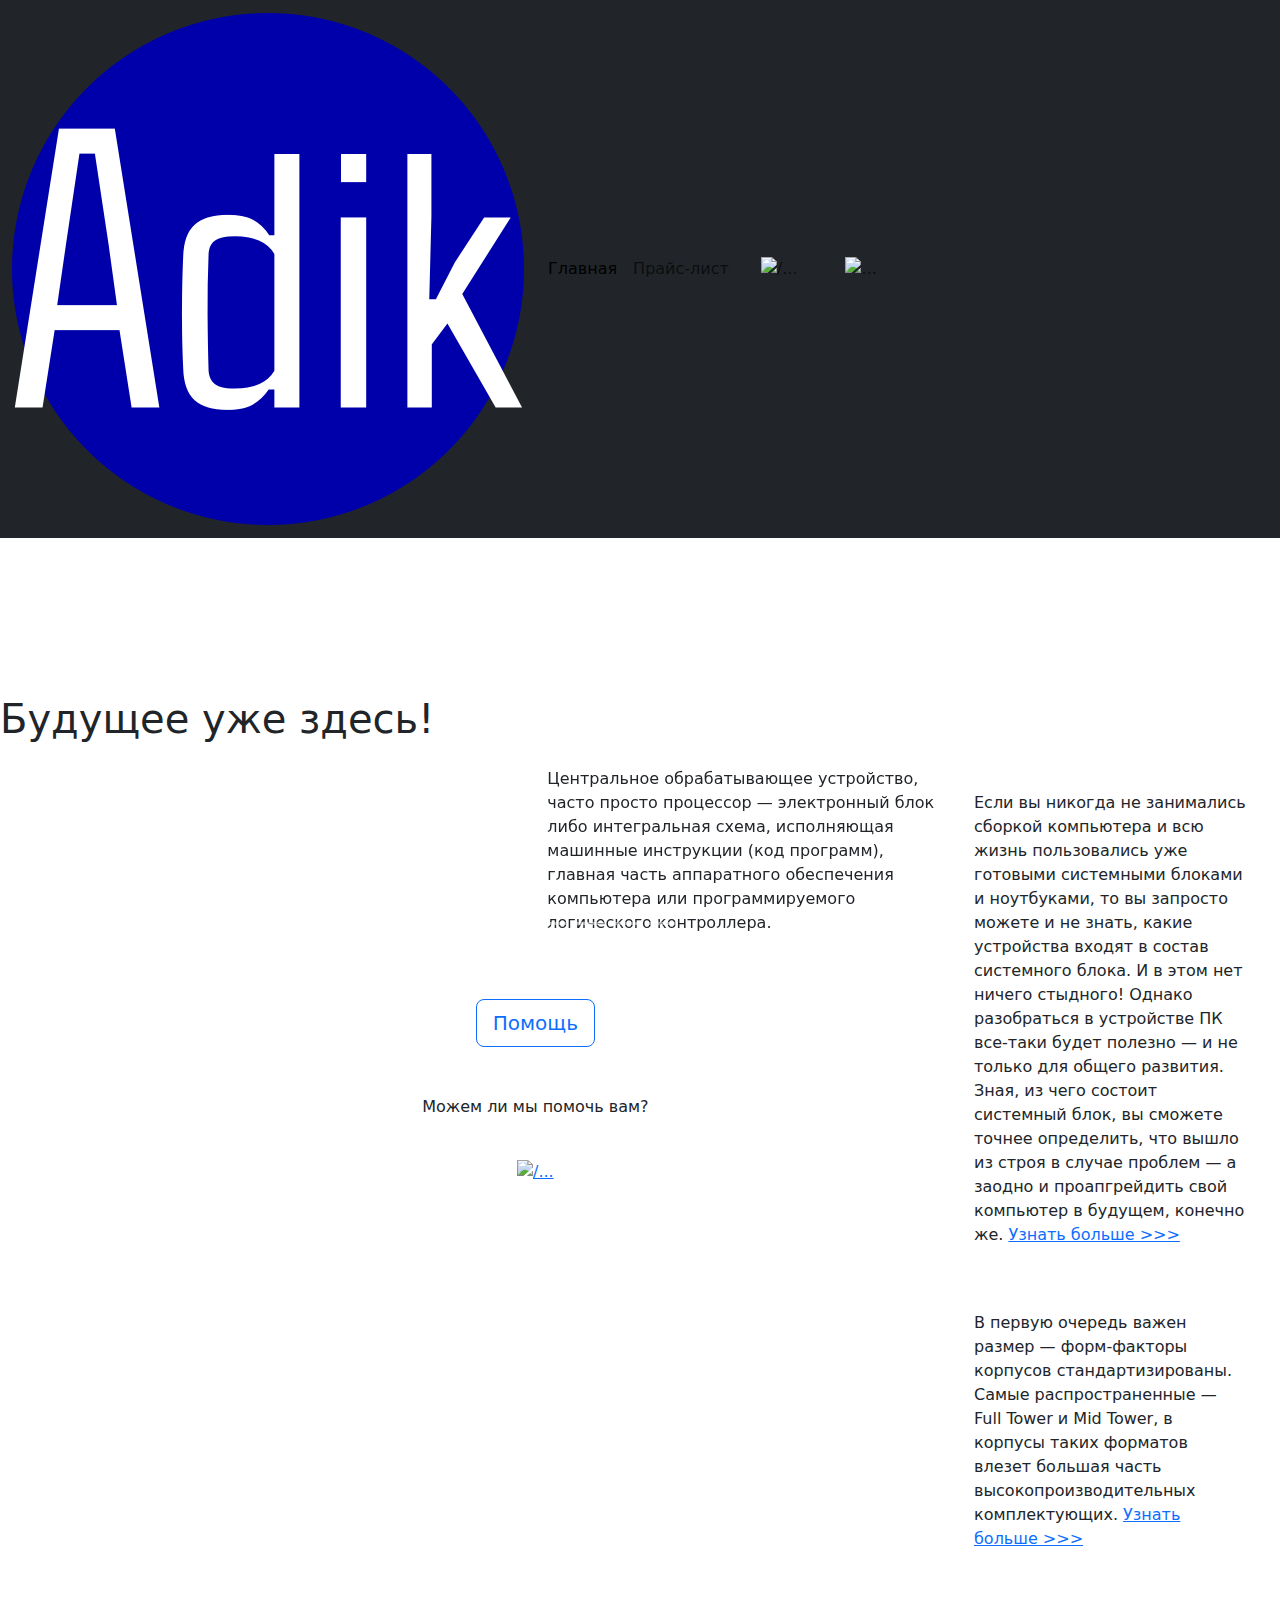
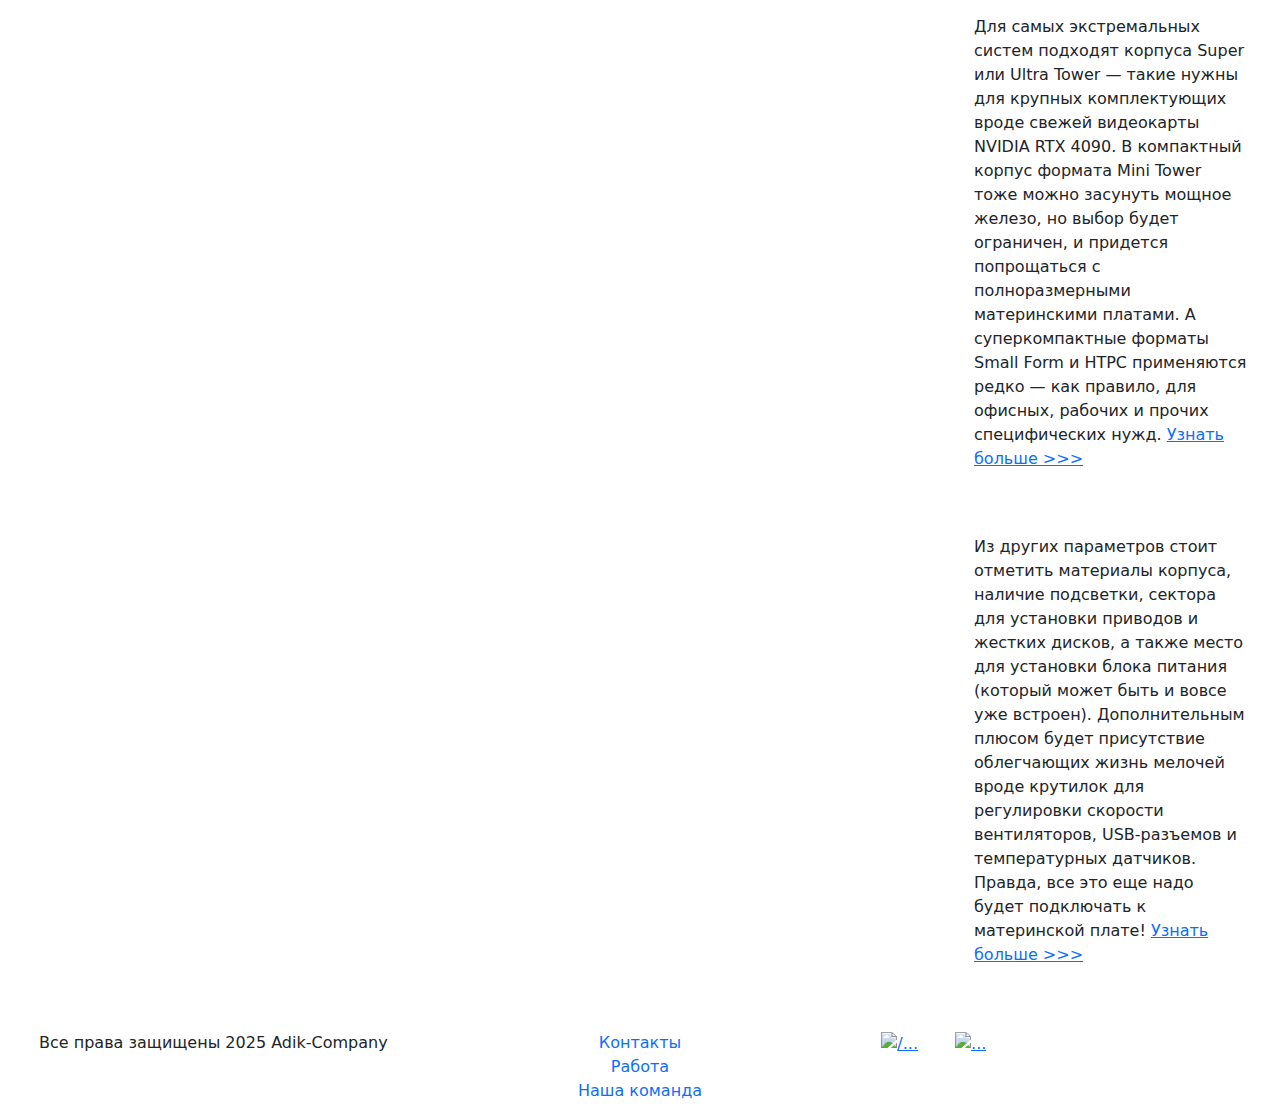
==== index.html @ e3159542 "Add files via upload" ====
<!DOCTYPE html>
<html lang="ru">

<head>
  <meta charset="UTF-8">
  <meta name="viewport" content="width=
    , initial-scale=1.0">
  <title>Adik</title>
  <link href="https://cdn.jsdelivr.net/npm/bootstrap@5.3.3/dist/css/bootstrap.min.css" rel="stylesheet"
    integrity="sha384-QWTKZyjpPEjISv5WaRU9OFeRpok6YctnYmDr5pNlyT2bRjXh0JMhjY6hW+ALEwIH" crossorigin="anonymous">
  <link rel="stylesheet" href="source/styles/mycss.css">
  <link rel="stylesheet" href="source/styles/bgvideo.css">
  <link rel="apple-touch-icon" sizes="180x180" href="source/files/favicon_io (1)/apple-touch-icon.png">
  <link rel="icon" type="image/png" sizes="32x32" href="source/files/favicon_io (1)/favicon-32x32.png">
  <link rel="icon" type="image/png" sizes="16x16" href="source/files/favicon_io (1)/favicon-16x16.png">
  <link rel="manifest" href="source/files/favicon_io (1)/site.webmanifest">
  <link rel="stylesheet" href="source/styles/bgvideo.css">
</head>

<body>
  <header>
    <!-- просто для удобства типо шапка  -->
    <nav class="navbar navbar-expand-lg bg-dark">
      <!-- bg - цвет панели -->
      <div class="container-fluid">
        <a class="navbar-brand" href="/"><img src="source/files/android-chrome-512x512.png" alt=""></a>
        <button class="navbar-toggler" type="button" data-bs-toggle="collapse" data-bs-target="#navbarNav"
          aria-controls="navbarNav" aria-expanded="false" aria-label="Toggle navigation">
          <span class="navbar-toggler-icon"></span>
        </button>
        <div class="collapse navbar-collapse" id="navbarNav">
          <ul class="navbar-nav">
            <li class="nav-item">
              <a class="nav-link active" aria-current="page" href="/">Главная</a>
            </li>
            <li class="nav-item">
              <a class="nav-link" href="pricing.html">Прайс-лист</a>
            </li>
            <li class="nav-item">
              <a class="nav-link" href="https://www.youtube.com/">
                <img style="width: 35px; margin-inline: 1em; ;" src="source/images/yt.png" alt="/...">
              </a>
            </li>
            <li class="nav-item">
              <a class="nav-link" href="https://t.me/Justspectr57">
                <img style="width: 25px; margin-inline: 1em; ;" src="source/images/tg.png" alt="...">
              </a>
            </li>

          </ul>
        </div>
      </div>
    </nav>

  </header>

  <section>
   <div class="bg-video">
     <video src="source/files/Smoke_43___4K_res.mp4" type="video/mp4" autoplay muted loop></video>
    <div class="effect"></div>
     <div class="video-text">
    <h1>Будущее уже здесь!</h1>
    </div>
     <!-- video loop в цикле  -->
   

   </div>
   
  
    <div class=".container-fluid m-4">
      <!-- m-4 озночает margin(отсуп)от всего этого контейнера во все стороны отсуп 4 -->
      <div class="row">
        <div class="col-lg-1">
        </div>

        <div class="col-lg-8 col-md-12">
          <div class="row">

            <div id="carouselExampleIndicators" class="carousel slide">
              <div class="carousel-indicators">
                <button type="button" data-bs-target="#carouselExampleIndicators" data-bs-slide-to="0" class="active"
                  aria-current="true" aria-label="Slide 1"></button>
                <button type="button" data-bs-target="#carouselExampleIndicators" data-bs-slide-to="1"
                  aria-label="Slide 2"></button>
                <button type="button" data-bs-target="#carouselExampleIndicators" data-bs-slide-to="2"
                  aria-label="Slide 3"></button>
                <button type="button" data-bs-target="#carouselExampleIndicators" data-bs-slide-to="3"
                  aria-label="Slide 4"></button>
                <button type="button" data-bs-target="#carouselExampleIndicators" data-bs-slide-to="4"
                  aria-label="Slide 5"></button>
                <button type="button" data-bs-target="#carouselExampleIndicators" data-bs-slide-to="5"
                  aria-label="Slide 6"></button>
                <button type="button" data-bs-target="#carouselExampleIndicators" data-bs-slide-to="6"
                  aria-label="Slide 7"></button>
                <button type="button" data-bs-target="#carouselExampleIndicators" data-bs-slide-to="7"
                  aria-label="Slide 8"></button>

              </div>

              <div class="carousel-inner">
                <div class="carousel-item active">
                  <div class="d-block w-100">
                    <div class="row">
                      <div class="col-lg-6 col-md-6">
                        <img src="source/images/cpu.png" class="w-100" alt="">
                      </div>
                      <div class="col-lg-6 col-md-6 slide-text">
                        <p>Центральное обрабатывающее устройство, часто просто процессор — электронный блок либо
                          интегральная схема, исполняющая машинные инструкции (код программ), главная часть аппаратного
                          обеспечения компьютера или программируемого логического контроллера.</p>
                      </div>
                    </div>
                  </div>
                </div>
                <div class="carousel-item">
                  <div class="d-block w-100">
                    <div class="row">
                      <div class="col-lg-6 col-md-6">
                        <img src="source/images/gaming pc.png" class="w-100" alt="">
                      </div>
                      <div class="col-lg-6 col-md-6 slide-text">
                        <p>Игровой компьютер (игровой ПК) — персональный компьютер (ПК), предназначенный и рассчитанный
                          по конфигурации для компьютерных игр. Основным отличием игровых ПК от обычных является
                          добавление геймплейно-ориентированных компонентов, таких как одна или более мощных видеокарт.
                        </p>
                      </div>
                    </div>
                  </div>
                </div>

                <div class="carousel-item">
                  <div class="d-block w-100">
                    <div class="row">
                      <div class="col-lg-6 col-md-6">
                        <img src="source/images/gpu.png" class="w-100" alt="">
                      </div>
                      <div class="col-lg-6 col-md-6 slide-text">
                        <p>Видеокарта, или графический ускоритель, — это аппаратное устройство, которое отвечает за
                          обработку и вывод графики на экран вашего компьютера или ноутбука. Она преобразует цифровые
                          данные в визуальные изображения, которые вы видите на мониторе. Видеокарты бывают встроенные
                          (интегрированные) и дискретные (отдельные).</p>
                      </div>
                    </div>
                  </div>
                </div>
                <div class="carousel-item">
                  <div class="d-block w-100">
                    <div class="row">
                      <div class="col-lg-6 col-md-6">
                        <img src="source/images/controller.png" class="w-100" alt="">
                      </div>
                      <div class="col-lg-6 col-md-6 slide-text">
                        <p>Геймпад. Игровой пульт (геймпад — англ. gamepad, джойпад — англ. joypad) — тип игрового
                          манипулятора. Представляет собой пульт, который удерживается двумя руками, для контроля его
                          элементами управления используются большие пальцы рук (в современных геймпадах также часто
                          используются указательные и средние пальцы).</p>
                      </div>
                    </div>
                  </div>
                </div>
                <div class="carousel-item">
                  <div class="d-block w-100">
                    <div class="row">
                      <div class="col-lg-6 col-md-6">
                        <img src="source/images/other.png" class="w-100" alt="">
                      </div>
                      <div class="col-lg-6 col-md-6 slide-text">
                        <p>Аппараатное обеспечение, аппаратные средства, компьютерные комплектующие, «железо»,
                          (английское hardware) — электронные и механические части вычислительного устройства, входящие
                          в состав системы или сети, исключая программное обеспечение и данные (информацию, которую
                          вычислительная система хранит и обрабатывает).</p>
                      </div>
                    </div>
                  </div>
                </div>
                <div class="carousel-item">
                  <div class="d-block w-100">
                    <div class="row">
                      <div class="col-lg-6 col-md-6">
                        <img src="source/images/laptop.png" class="w-100" alt="">
                      </div>
                      <div class="col-lg-6 col-md-6 slide-text">
                        <p>Если вы играете только дома, тогда рекомендуем выбирать игровой компьютер. Он мощнее,
                          дешевле, легче поддаётся апгрейду и позволяет обустроить удобную геймерскую станцию.
                          Если вы играете в перерывах от работы, тогда геймерский ноутбук — идеальный вариант.</p>
                      </div>
                    </div>
                  </div>
                </div>
                <div class="carousel-item">
                  <div class="d-block w-100">
                    <div class="row">
                      <div class="col-lg-6 col-md-6">
                        <img src="source/images/acc.png" class="w-100" alt="">
                      </div>
                      <div class="col-lg-6 col-md-6 slide-text">
                        <p>Охлаждение ПК — это набор средств для отвода тепла от нагревающихся в процессе работы
                          компьютерных компонентов (процессор, чипсет, транзисторы и диоды и пр.)</p>
                      </div>
                    </div>
                  </div>
                </div>
                <div class="carousel-item">
                  <div class="d-block w-100">
                    <div class="row">
                      <div class="col-lg-6 col-md-6">
                        <img src="source/images/vr.png" class="w-100" alt="">
                      </div>
                      <div class="col-lg-6 col-md-6 slide-text">
                        <p>Наголовный дисплей (англ. Head-mounted display), также распространены вариант шлем
                          виртуальной реальности и очки виртуальной реальности </p>
                      </div>
                    </div>
                  </div>
                </div>

              </div>

              <button class="carousel-control-prev" type="button" data-bs-target="#carouselExampleIndicators"
                data-bs-slide="prev">
                <span class="carousel-control-prev-icon" aria-hidden="true"></span>
                <span class="visually-hidden">Previous</span>
              </button>
              <button class="carousel-control-next" type="button" data-bs-target="#carouselExampleIndicators"
                data-bs-slide="next">
                <span class="carousel-control-next-icon" aria-hidden="true"></span>
                <span class="visually-hidden">Next</span>
              </button>
            </div>


            <div class="col-lg-12 col-md-12 text-center mt-4">
              <a href="https://t.me/Justspectr57"><button type="button" class="btn btn-outline-primary btn-lg my-4">Помощь</button></a>
            </div>

            <div class="col-lg-12 col-md-12 text-center mt-4">
              <p>Можем ли мы помочь вам?</p>
            </div>
            <div class="col-lg-12 col-md-12 text-center mt-4">
              <a href="https://t.me/Justspectr57"><img class="call-anim" style="width: 40px; ;" src="source/images/phone.png" alt="/..."></a>
            </div>
          </div>
        </div>
        <!-- боковой отступ -->

        <!-- контент посередине 8 долей из 12 -->

        <!-- правая боков.навиг панель  -->
        <div class="col-lg-3 col-md-12">
          <div class="row px-2">
            <div class="col-lg-12 sidebar my-4">
              <p>Если вы никогда не занимались сборкой компьютера и всю жизнь пользовались уже готовыми системными
                блоками и ноутбуками, то вы запросто можете и не знать, какие устройства входят в состав системного
                блока. И в этом нет ничего стыдного! Однако разобраться в устройстве ПК все-таки будет полезно — и не
                только для общего развития. Зная, из чего состоит системный блок, вы сможете точнее определить, что
                вышло из строя в случае проблем — а заодно и проапгрейдить свой компьютер в будущем, конечно же. <a
                  href="https://ru.wikipedia.org/wiki/%D0%9F%D0%B5%D1%80%D1%81%D0%BE%D0%BD%D0%B0%D0%BB%D1%8C%D0%BD%D1%8B%D0%B9_%D0%BA%D0%BE%D0%BC%D0%BF%D1%8C%D1%8E%D1%82%D0%B5%D1%80">Узнать больше >>> </a></p>
            </div>

            <div class="col-lg-12 sidebar my-4">
              <p>В первую очередь важен размер — форм-факторы корпусов стандартизированы. Самые распространенные — Full
                Tower и Mid Tower, в корпусы таких форматов влезет большая часть высокопроизводительных комплектующих.
                <a href="https://ru.wikipedia.org/wiki/%D0%9F%D0%B5%D1%80%D1%81%D0%BE%D0%BD%D0%B0%D0%BB%D1%8C%D0%BD%D1%8B%D0%B9_%D0%BA%D0%BE%D0%BC%D0%BF%D1%8C%D1%8E%D1%82%D0%B5%D1%80">Узнать больше >>> </a>
              </p>
            </div>

            <div class="col-lg-12 sidebar my-4">
              <p>Для самых экстремальных систем подходят корпуса Super или Ultra Tower — такие нужны для крупных
                комплектующих вроде свежей видеокарты NVIDIA RTX 4090. В компактный корпус формата Mini Tower тоже можно
                засунуть мощное железо, но выбор будет ограничен, и придется попрощаться с полноразмерными материнскими
                платами. А суперкомпактные форматы Small Form и HTPC применяются редко — как правило, для офисных,
                рабочих и прочих специфических нужд.
                <a href="https://ru.wikipedia.org/wiki/%D0%9F%D0%B5%D1%80%D1%81%D0%BE%D0%BD%D0%B0%D0%BB%D1%8C%D0%BD%D1%8B%D0%B9_%D0%BA%D0%BE%D0%BC%D0%BF%D1%8C%D1%8E%D1%82%D0%B5%D1%80">Узнать
                  больше >>> </a>
              </p>
            </div>

            <div class="col-lg-12 sidebar my-4">
              <p>Из других параметров стоит отметить материалы корпуса, наличие подсветки, сектора для установки
                приводов и жестких дисков, а также место для установки блока питания (который может быть и вовсе уже
                встроен). Дополнительным плюсом будет присутствие облегчающих жизнь мелочей вроде крутилок для
                регулировки скорости вентиляторов, USB-разъемов и температурных датчиков. Правда, все это еще надо будет
                подключать к материнской плате!
                <a href="https://ru.wikipedia.org/wiki/%D0%9F%D0%B5%D1%80%D1%81%D0%BE%D0%BD%D0%B0%D0%BB%D1%8C%D0%BD%D1%8B%D0%B9_%D0%BA%D0%BE%D0%BC%D0%BF%D1%8C%D1%8E%D1%82%D0%B5%D1%80">Узнать
                  больше >>> </a>
              </p>
            </div>

          </div>



          <!-- делим боковую панель так же на 12 чаасстей  -->
        </div>

      </div>

    </div>

  </section>
  <!-- основной контенет  -->
 
  <footer class="mt-4">
    <div class="container-fluid">
      <div class="row">
        <div class="col-lg-4 col-md-12 footer-text text-center">
          <p>Все права защищены 2025 Adik-Company</p>
        </div>
        <div class="col-lg-4 col-md-12 footer-text text-center ">
          <a href="https://t.me/Justspectr57" style="text-decoration: none;" >
            <p>Контакты<br>Работа<br>Наша команда</p>
          </a>
        </div>
        <div class="col-lg-4 col-md-12 media-links">
          <a href="https://www.youtube.com/"><img style="width: 40px; margin-inline: 1em; ;" src="source/images/yt.png" alt="/..."></a>
          <a href="https://t.me/Justspectr57"><img style="width: 40px; margin-inline: 1em; ;" src="source/images/tg.png" alt="..."></a>
          <!-- img style можно указать размер отображения картинок -->
        </div>
      </div>
    </div>
  </footer>
  <!-- типо подвал (список контктов и тюд) -->


  <script src="https://cdn.jsdelivr.net/npm/bootstrap@5.3.3/dist/js/bootstrap.bundle.min.js"
    integrity="sha384-YvpcrYf0tY3lHB60NNkmXc5s9fDVZLESaAA55NDzOxhy9GkcIdslK1eN7N6jIeHz"
    crossorigin="anonymous"></script>
</body>

</html>
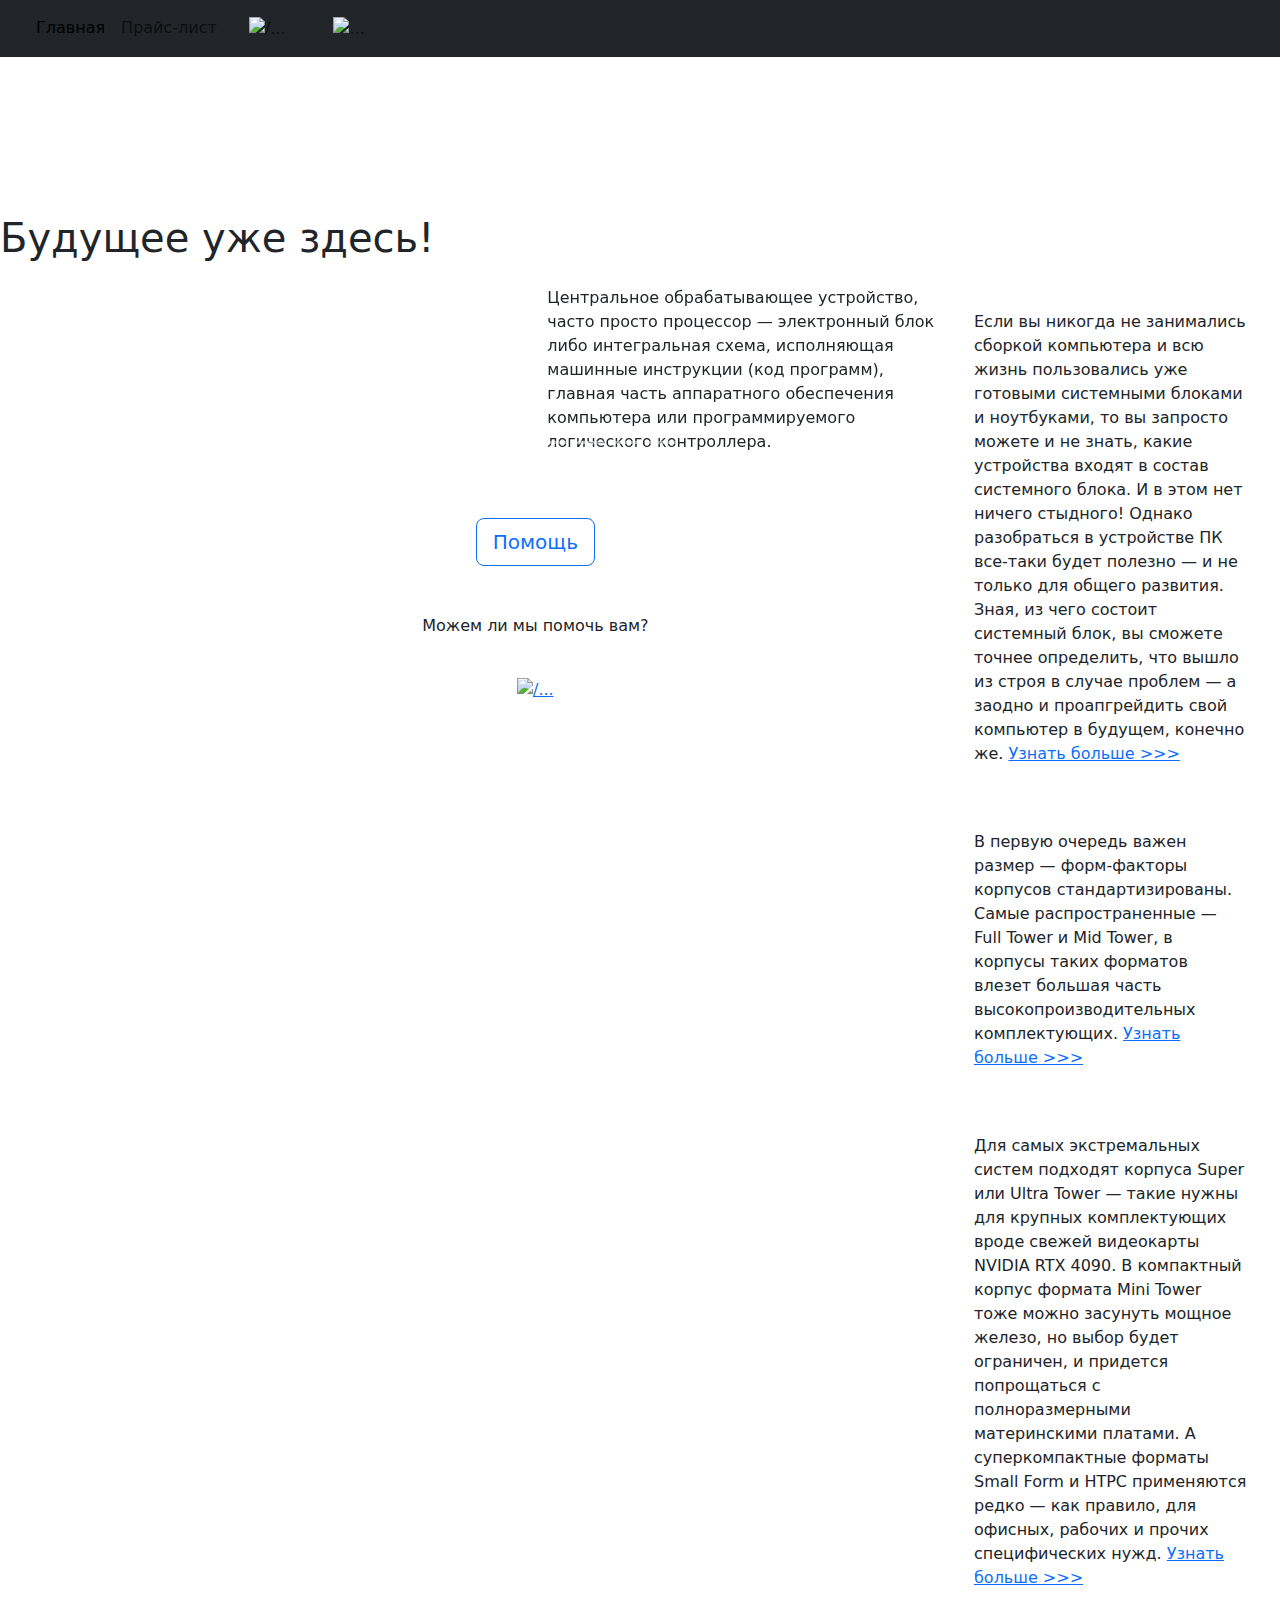
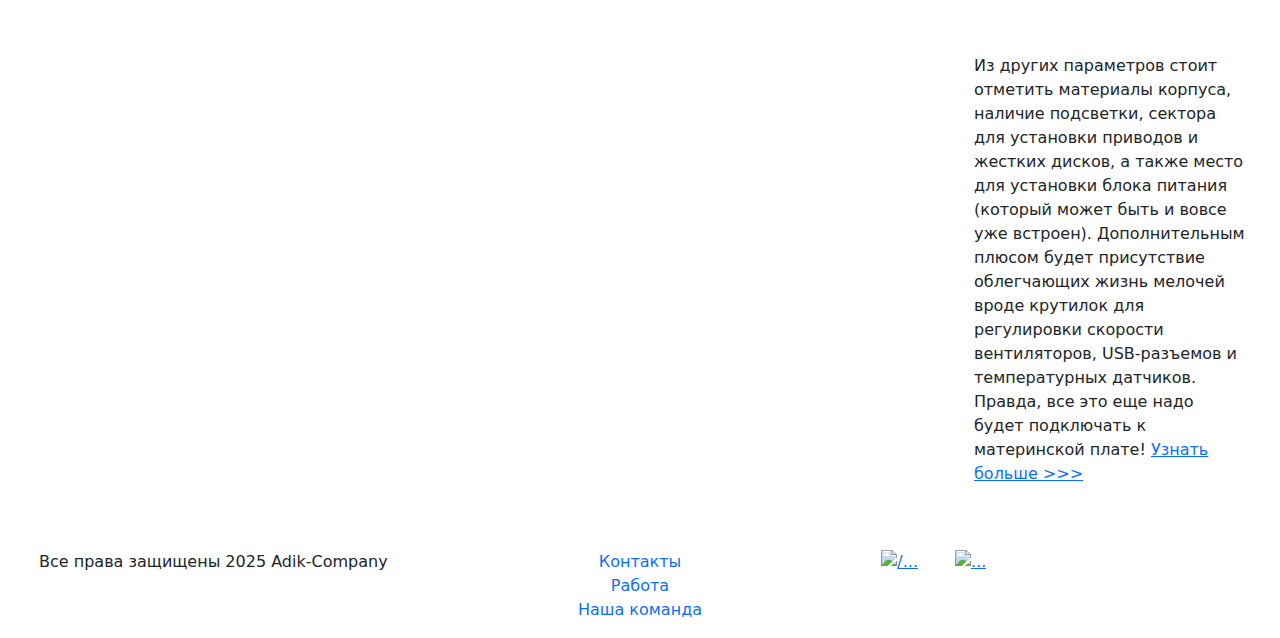
==== commit 417435c6: "Update index.html" ====
--- a/index.html
+++ b/index.html
@@ -56,7 +56,7 @@
 
   <section>
    <div class="bg-video">
-     <video src="source/files/Smoke_43___4K_res.mp4" type="video/mp4" autoplay muted loop></video>
+     <video src="source/files/video-bg.mp4" autoplay muted loop></video>
     <div class="effect"></div>
      <div class="video-text">
     <h1>Будущее уже здесь!</h1>
@@ -327,4 +327,4 @@
     crossorigin="anonymous"></script>
 </body>
 
-</html>+</html>
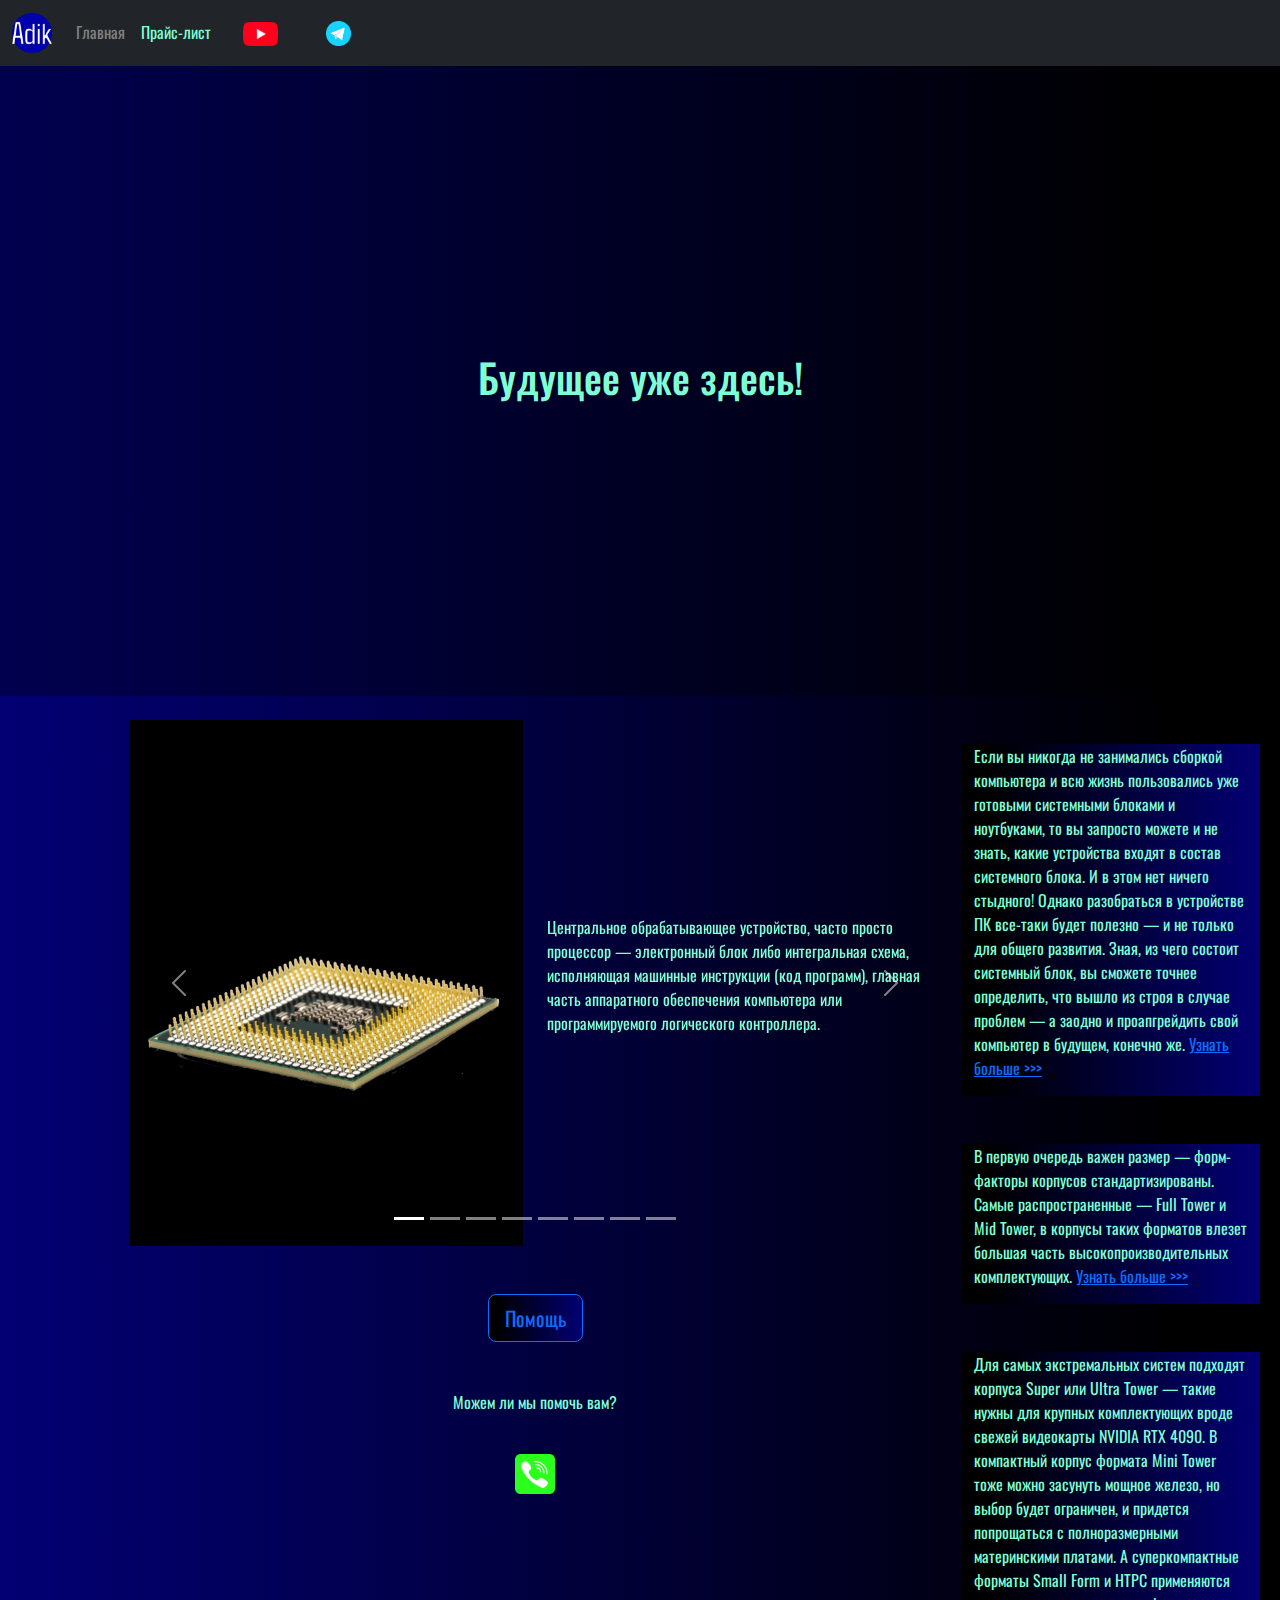
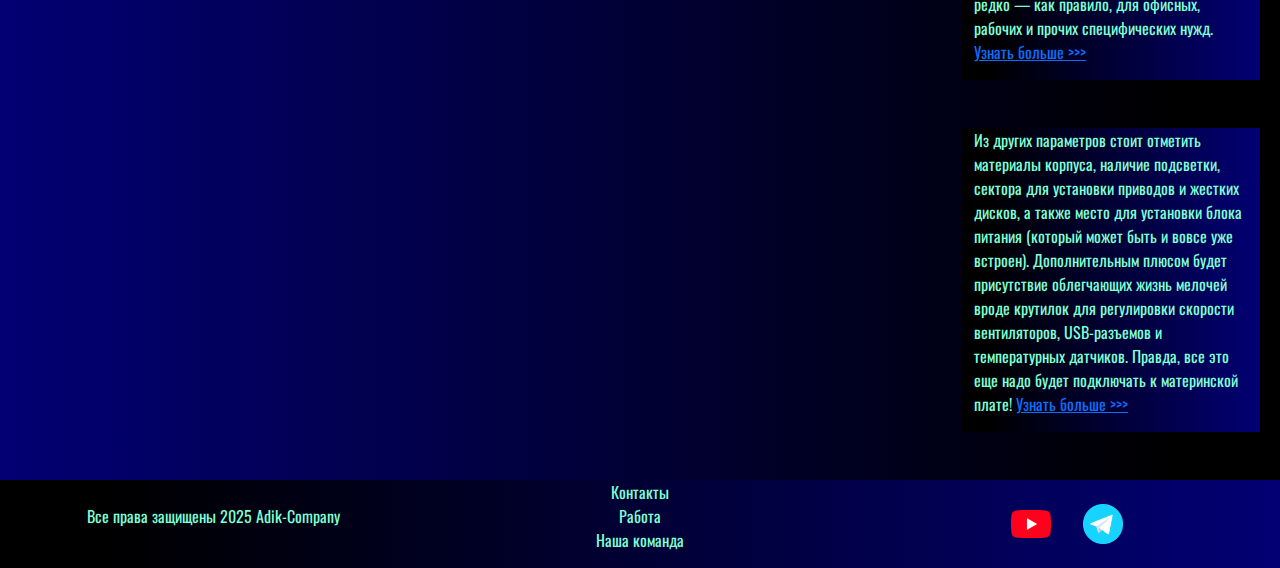
==== commit 8072c1ec: "Add files via upload" ====
--- a/index.html
+++ b/index.html
@@ -56,7 +56,7 @@
 
   <section>
    <div class="bg-video">
-     <video src="source/files/video-bg.mp4" autoplay muted loop></video>
+     <video src="source/files/video-bg.mp4" type="video/mp4" autoplay muted loop></video>
     <div class="effect"></div>
      <div class="video-text">
     <h1>Будущее уже здесь!</h1>
@@ -327,4 +327,4 @@
     crossorigin="anonymous"></script>
 </body>
 
-</html>
+</html>--- a/source/styles/mycss.css
+++ b/source/styles/mycss.css
@@ -0,0 +1,128 @@
+@import url(https://fonts.googleapis.com/css?family=Oswald&display=swap
+);
+/* подклбчения шрифта из гугла  */
+
+body {
+    background: linear-gradient(90deg, #020073 0%, #000000 92%);
+    font-family: Oswald, serif;
+    /* выбор шрифта для всего бади */
+}
+p {
+    color:aquamarine ;
+}
+.nav-link {
+    color: aquamarine;
+}
+.navbar-nav .nav-link.active {
+    color:grey
+}
+
+.navbar-brand img {
+width: 40px;
+}
+.navbar-toggler {
+    background-color: grey;
+}
+/* цвет бургера */
+
+#navbarNav {
+       
+      a:hover {
+        color: white;
+        background-color: black;
+      }
+}
+
+.sidebar {
+    color: aquamarine;
+    background: linear-gradient(270deg, #020073 0%, #000000 92%);
+
+}
+.card {
+    background: linear-gradient(270deg, #020073 0%, #000000 92%);
+    color: aquamarine;
+
+}
+
+.card a {
+    text-decoration: none;
+    color: aquamarine;
+
+}
+
+.slide-text, 
+.footer-text {
+    color: aquamarine;
+    margin: auto auto;
+    /* означает что и по горизантли и вертикали задать центральноеп положение внуткри контейнера
+      */
+}
+
+footer , .btn-outline-primary {
+    background: linear-gradient(270deg, #020073 0%, #000000 92%);
+    
+}
+.call-anim {
+    animation: call 2s ease 0s infinite normal forwards;
+}
+
+@keyframes call {
+	0%,
+	100% {
+		transform: translateX(0%);
+		transform-origin: 50% 50%;
+	}
+
+	15% {
+		transform: translateX(-30px) rotate(-6deg);
+	}
+
+	30% {
+		transform: translateX(15px) rotate(6deg);
+	}
+
+	45% {
+		transform: translateX(-15px) rotate(-3.6deg);
+	}
+
+	60% {
+		transform: translateX(9px) rotate(2.4deg);
+	}
+
+	75% {
+		transform: translateX(-6px) rotate(-1.2deg);
+	}
+}
+
+@media (max-width: 755px) {
+    .carousel-indicators {
+        display: none;
+    }
+
+}
+
+.media-links {
+    display: flex;
+    justify-content: center;
+    align-items: center;
+
+}
+/* text-center-встроенный в бустрап команда можно пририсывать к кла */
+
+.card {
+    margin: 4px;
+    padding: 5px;
+    height: 100%;
+    display: flex;
+    flex-direction: column;
+    margin: 0 -10px;
+}
+.fpw
+     { 
+        position: absolute; 
+        bottom: 20px; 
+       }
+.fpw2 {
+    position: absolute; 
+    bottom: 20px; 
+}
--- a/source/styles/bgvideo.css
+++ b/source/styles/bgvideo.css
@@ -0,0 +1,40 @@
+.bg-video  {
+    width: 100%;
+    height: 70vh; 
+    position:relative;
+    display: flex;
+    justify-content: center;
+    align-items: center;
+}
+
+
+
+
+.bg-video video {
+width: 100%;
+height: 70vh;
+position: absolute;
+top: 0;
+left: 0;
+object-fit: cover;
+z-index: 1;
+
+/* озночает что если наше видео переполняет какой то контейнер то оно будет обрезано и оцентроано */
+}
+
+.video-text {
+    color: aquamarine;
+    z-index: 2;
+}
+
+.effect {
+    width: 100%;
+    height: 70vh;
+    position: absolute;
+    top: 0;
+    left: 0;
+    object-fit: cover;
+    z-index: 1;
+    background-color: rgba(0, 0, 0, 0.313);
+
+}--- a/source/styles/bgvideo.css
+++ b/source/styles/bgvideo.css
@@ -0,0 +1,40 @@
+.bg-video  {
+    width: 100%;
+    height: 70vh; 
+    position:relative;
+    display: flex;
+    justify-content: center;
+    align-items: center;
+}
+
+
+
+
+.bg-video video {
+width: 100%;
+height: 70vh;
+position: absolute;
+top: 0;
+left: 0;
+object-fit: cover;
+z-index: 1;
+
+/* озночает что если наше видео переполняет какой то контейнер то оно будет обрезано и оцентроано */
+}
+
+.video-text {
+    color: aquamarine;
+    z-index: 2;
+}
+
+.effect {
+    width: 100%;
+    height: 70vh;
+    position: absolute;
+    top: 0;
+    left: 0;
+    object-fit: cover;
+    z-index: 1;
+    background-color: rgba(0, 0, 0, 0.313);
+
+}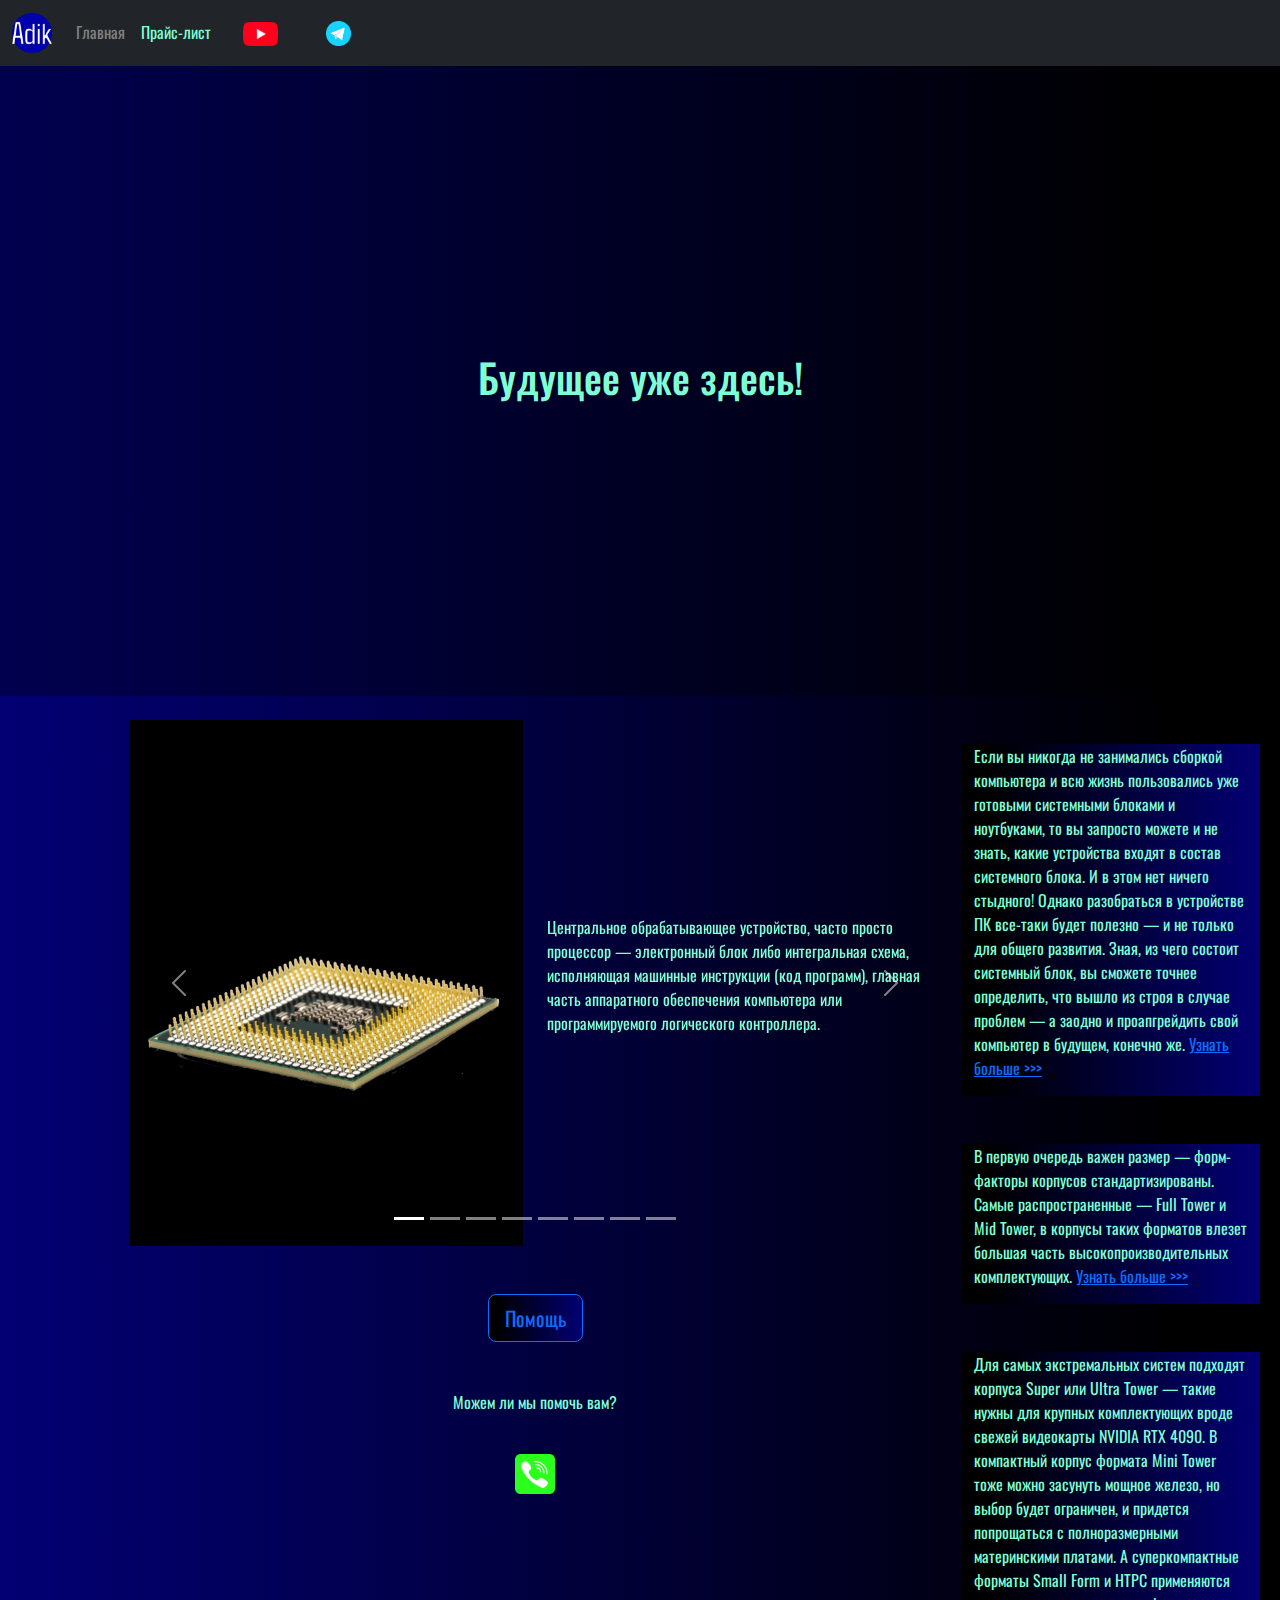
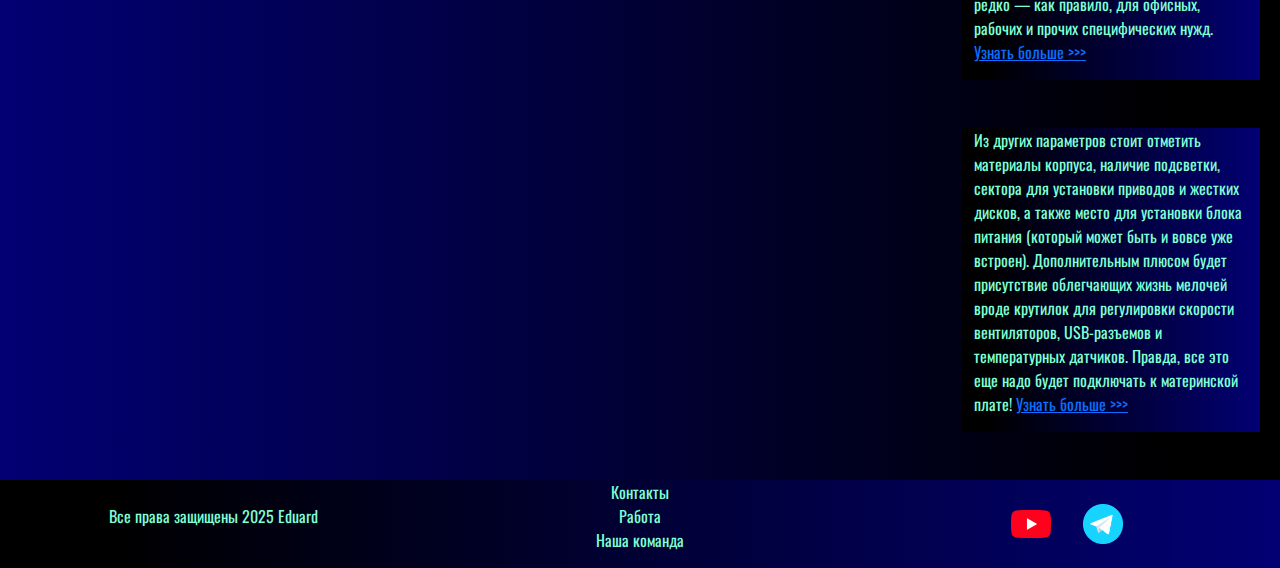
==== commit 39c73b70: "Update index.html" ====
--- a/index.html
+++ b/index.html
@@ -5,7 +5,7 @@
   <meta charset="UTF-8">
   <meta name="viewport" content="width=
     , initial-scale=1.0">
-  <title>Adik</title>
+  <title>Eduard</title>
   <link href="https://cdn.jsdelivr.net/npm/bootstrap@5.3.3/dist/css/bootstrap.min.css" rel="stylesheet"
     integrity="sha384-QWTKZyjpPEjISv5WaRU9OFeRpok6YctnYmDr5pNlyT2bRjXh0JMhjY6hW+ALEwIH" crossorigin="anonymous">
   <link rel="stylesheet" href="source/styles/mycss.css">
@@ -304,7 +304,7 @@
     <div class="container-fluid">
       <div class="row">
         <div class="col-lg-4 col-md-12 footer-text text-center">
-          <p>Все права защищены 2025 Adik-Company</p>
+          <p>Все права защищены 2025 Eduard</p>
         </div>
         <div class="col-lg-4 col-md-12 footer-text text-center ">
           <a href="https://t.me/Justspectr57" style="text-decoration: none;" >
@@ -327,4 +327,4 @@
     crossorigin="anonymous"></script>
 </body>
 
-</html>+</html>
--- a/source/styles/mycss.css
+++ b/source/styles/mycss.css
@@ -109,20 +109,4 @@
 }
 /* text-center-встроенный в бустрап команда можно пририсывать к кла */
 
-.card {
-    margin: 4px;
-    padding: 5px;
-    height: 100%;
-    display: flex;
-    flex-direction: column;
-    margin: 0 -10px;
-}
-.fpw
-     { 
-        position: absolute; 
-        bottom: 20px; 
-       }
-.fpw2 {
-    position: absolute; 
-    bottom: 20px; 
-}
+
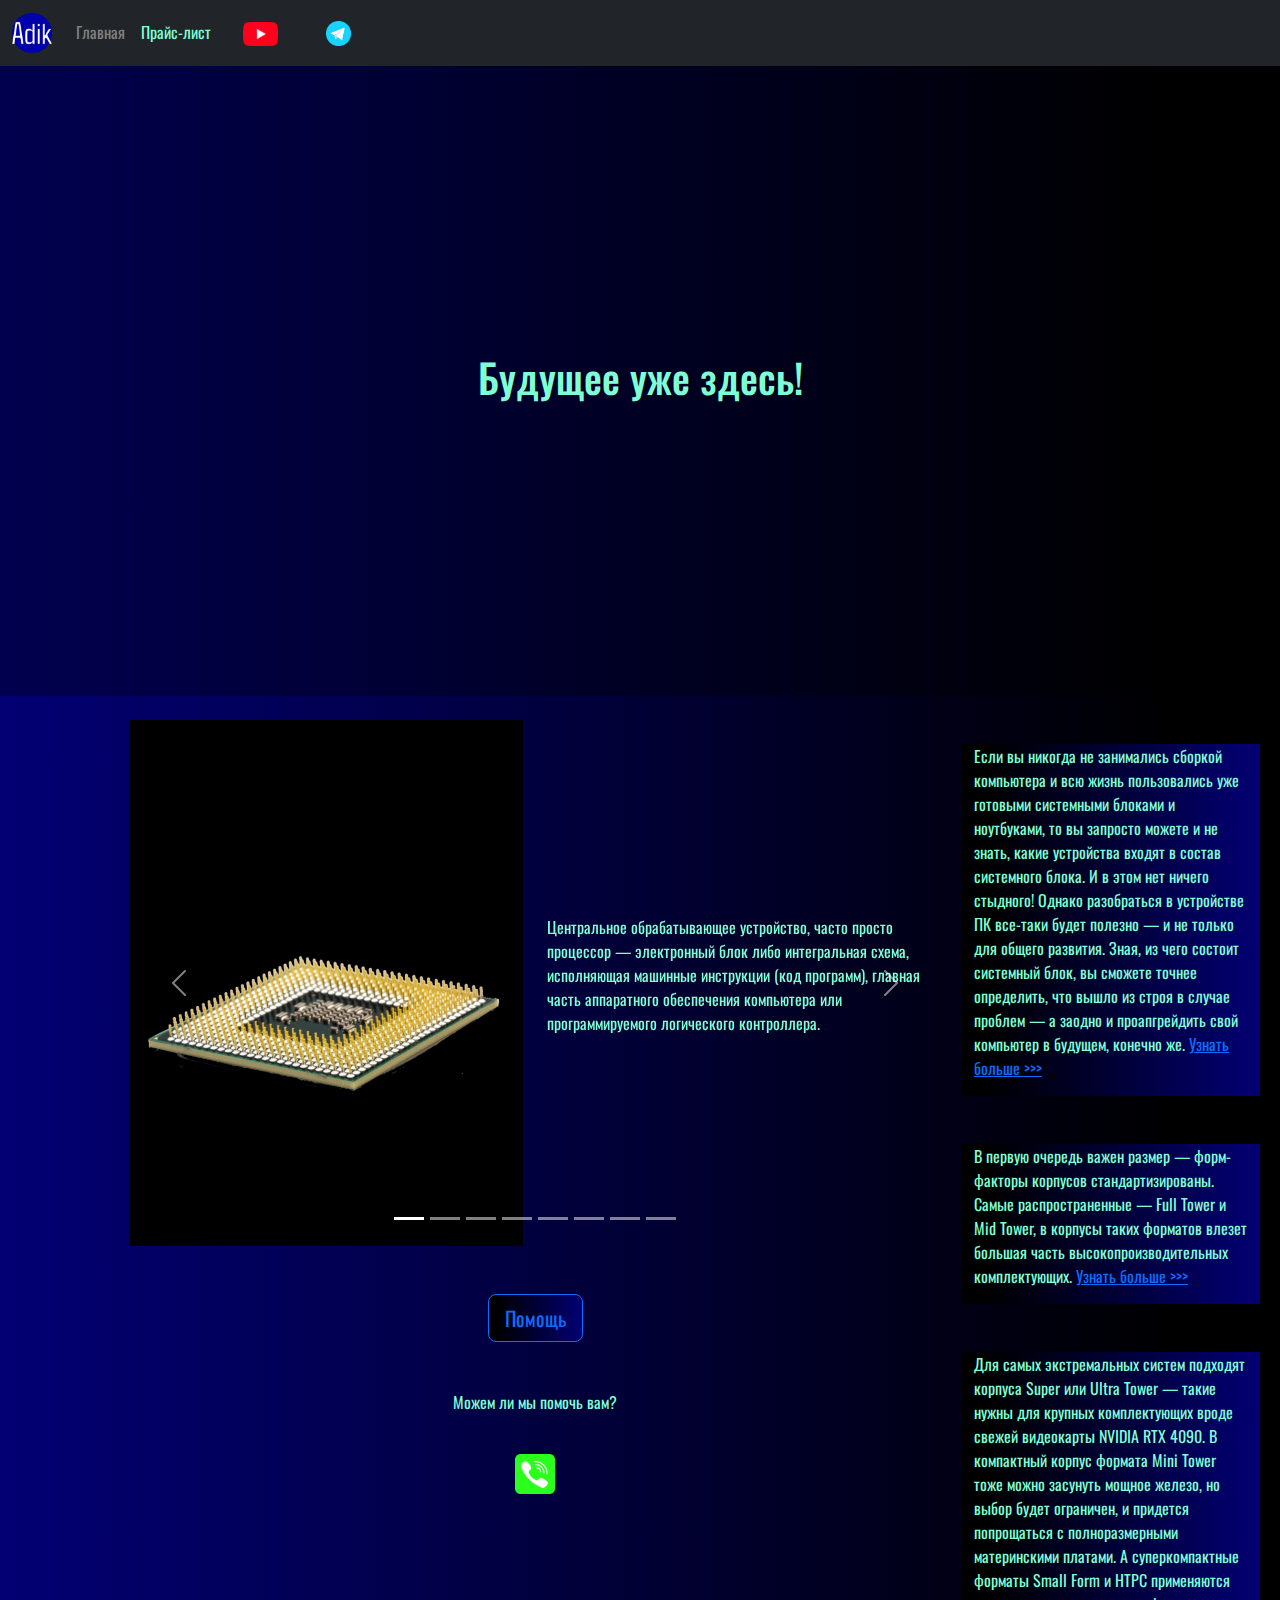
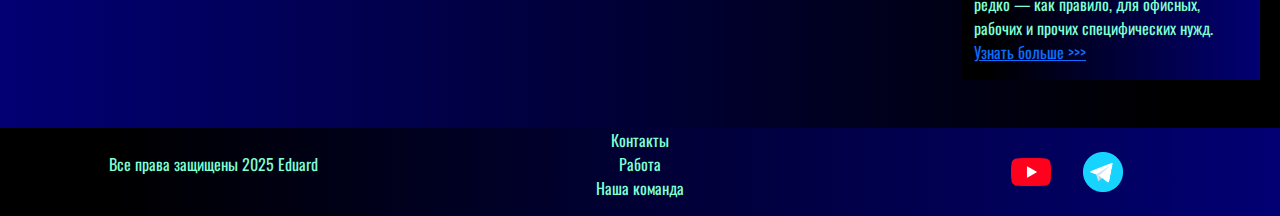
==== commit c345fe90: "Update index.html" ====
--- a/index.html
+++ b/index.html
@@ -275,17 +275,6 @@
               </p>
             </div>
 
-            <div class="col-lg-12 sidebar my-4">
-              <p>Из других параметров стоит отметить материалы корпуса, наличие подсветки, сектора для установки
-                приводов и жестких дисков, а также место для установки блока питания (который может быть и вовсе уже
-                встроен). Дополнительным плюсом будет присутствие облегчающих жизнь мелочей вроде крутилок для
-                регулировки скорости вентиляторов, USB-разъемов и температурных датчиков. Правда, все это еще надо будет
-                подключать к материнской плате!
-                <a href="https://ru.wikipedia.org/wiki/%D0%9F%D0%B5%D1%80%D1%81%D0%BE%D0%BD%D0%B0%D0%BB%D1%8C%D0%BD%D1%8B%D0%B9_%D0%BA%D0%BE%D0%BC%D0%BF%D1%8C%D1%8E%D1%82%D0%B5%D1%80">Узнать
-                  больше >>> </a>
-              </p>
-            </div>
-
           </div>
 
 
--- a/source/styles/mycss.css
+++ b/source/styles/mycss.css
@@ -109,4 +109,7 @@
 }
 /* text-center-встроенный в бустрап команда можно пририсывать к кла */
 
+.Call-animation {
+ margin-top: 150px;
 
+}
